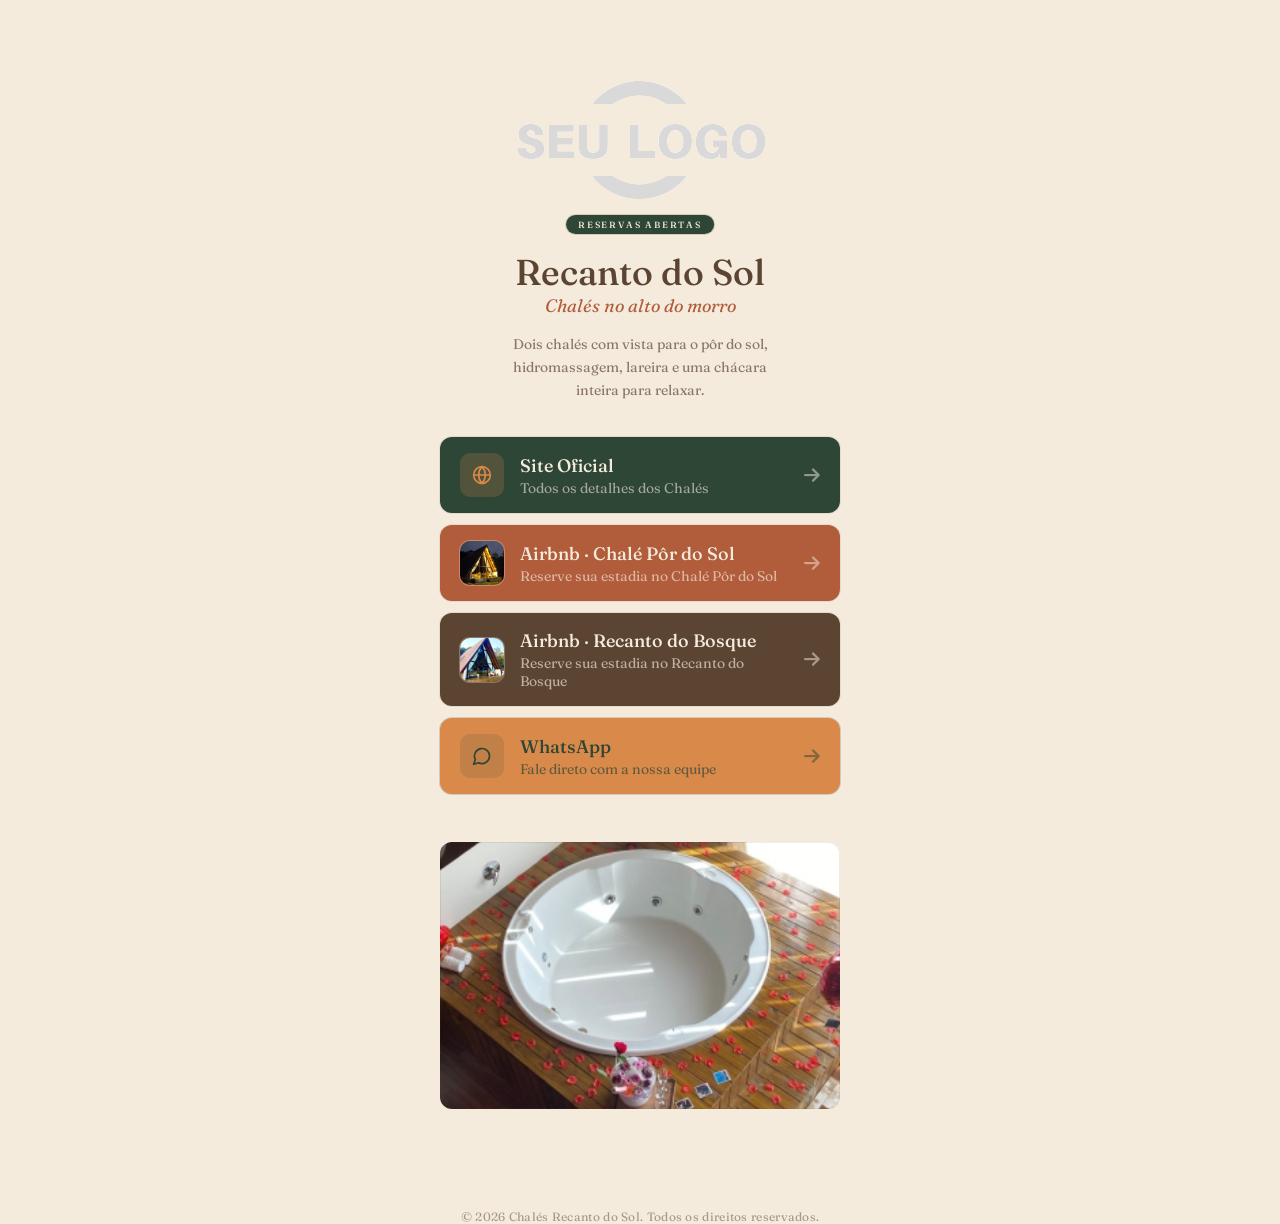
==== links.html @ 5f1c3127 "first commit" ====
<!DOCTYPE html>
<html lang="pt-BR">
<head>
<meta charset="UTF-8">
<meta name="viewport" content="width=device-width, initial-scale=1">
<title>Chalés Recanto do Sol · Links</title>
<meta name="description" content="Todos os links do Chalés Recanto do Sol: site oficial, reservas no Airbnb do Chalé Pôr do Sol e Chalé Recanto do Bosque, e contato direto pelo WhatsApp.">
<meta property="og:title" content="Chalés Recanto do Sol · Links">
<meta property="og:description" content="Site oficial, reservas no Airbnb e WhatsApp — escolha seu chalé e garanta suas datas.">
<meta property="og:type" content="website">
<link rel="preconnect" href="https://fonts.googleapis.com">
<link rel="preconnect" href="https://fonts.gstatic.com" crossorigin>
  <link rel="stylesheet" href="https://cdnjs.cloudflare.com/ajax/libs/font-awesome/6.5.2/css/all.min.css">
<link rel="stylesheet" href="assets/style/link-bio.css">
</head>
<body>
  <main class="wrap">
    <div class="avatar-box">
      <img src="assets/img/SuaLogo.png" alt="">
      <div class="badge">Reservas abertas</div>
    </div>

    <h1>Recanto do Sol</h1>
    <p class="subtitle">Chalés no alto do morro</p>
    <p class="bio">Dois chalés com vista para o pôr do sol, hidromassagem, lareira e uma chácara inteira para relaxar.</p>

    <div class="links">
      <a class="card card-site" href="https://chalerecantodosol.com.br/" target="_blank" rel="noopener noreferrer">
        <span class="icon">
          <svg width="20" height="20" viewBox="0 0 24 24" fill="none" stroke="currentColor" stroke-width="2" stroke-linecap="round" stroke-linejoin="round"><circle cx="12" cy="12" r="10"/><path d="M12 2a14.5 14.5 0 0 0 0 20 14.5 14.5 0 0 0 0-20"/><path d="M2 12h20"/></svg>
        </span>
        <span class="texts">
          <span class="title">Site Oficial</span>
          <span class="desc">Todos os detalhes dos Chalés</span>
        </span>
        <span class="arrow"> <i class="fa-solid fa-arrow-right"></i></span>
      </a>

      <a class="card card-sol" href="https://www.airbnb.com.br/rooms/1277477003441238955" target="_blank" rel="noopener noreferrer">
        <img class="icon" src="assets/img/sol-exterior-noite.jpg" alt="">
        <span class="texts">
          <span class="title">Airbnb · Chalé Pôr do Sol</span>
          <span class="desc">Reserve sua estadia no Chalé Pôr do Sol</span>
        </span>
        <span class="arrow"> <i class="fa-solid fa-arrow-right"></i></span>
      </a>

      <a class="card card-bosque" href="https://www.airbnb.com.br/rooms/1211468186262258138" target="_blank" rel="noopener noreferrer">
        <img class="icon" src="assets/img/sol-exterior-dia.jpg" alt="">
        <span class="texts">
          <span class="title">Airbnb · Recanto do Bosque</span>
          <span class="desc">Reserve sua estadia no Recanto do Bosque</span>
        </span>
        <span class="arrow"> <i class="fa-solid fa-arrow-right"></i></span>
      </a>

      <a class="card card-wa" href="https://wa.me/5511999999999?text=Ol%C3%A1!%20Quero%20saber%20mais%20sobre%20os%20chal%C3%A9s%20Recanto%20do%20Sol." target="_blank" rel="noopener noreferrer">
        <span class="icon">
          <svg width="20" height="20" viewBox="0 0 24 24" fill="none" stroke="currentColor" stroke-width="2" stroke-linecap="round" stroke-linejoin="round"><path d="M7.9 20A9 9 0 1 0 4 16.1L2 22Z"/></svg>
        </span>
        <span class="texts">
          <span class="title">WhatsApp</span>
          <span class="desc">Fale direto com a nossa equipe</span>
        </span>
        <span class="arrow"> <i class="fa-solid fa-arrow-right"></i></span>
      </a>
    </div>

    <img class="hero" src="assets/img/sol-hidro.jpg" alt="">
  </main>

  <footer class="footer">
    <p>© 2026 Chalés Recanto do Sol. Todos os direitos reservados.</p>
  </footer>
</body>
</html>
---- assets/style/link-bio.css ----
@import url('https://fonts.googleapis.com/css2?family=Fraunces:ital,opsz,wght@0,9..144,100..900;1,9..144,100..900&display=swap');

:root{
  --cream:#F4EBDC; --amber:#D98A4A; --terracotta:#B15C3B;
  --forest:#2E4636; --bark:#5C4433;
}
*{margin:0;padding:0;box-sizing:border-box}
body{
  background:var(--cream); color:var(--bark);
  font-family:"Fraunces",system-ui,sans-serif;
  display:flex; flex-direction:column; align-items:center;
  min-height:100dvh;
}
.wrap{
  width:100%; max-width:28rem; margin:0 auto;
  display:flex; flex-direction:column; align-items:center;
  padding:3rem 1.5rem 4rem;
}
.avatar-box{position:relative}
.avatar{
  width:7rem; height:7rem; border-radius:9999px; object-fit:cover; display:block;
  outline:1px solid rgba(92,68,51,.1); outline-offset:-1px;
}
.badge{
  position:absolute; bottom:-.25rem; left:50%; transform:translateX(-50%);
  background:var(--forest); color:var(--cream);
  font-size:9px; font-weight:500; letter-spacing:.2em; text-transform:uppercase;
  padding:.25rem .75rem; border-radius:9999px; white-space:nowrap;
  box-shadow:0 0 0 1px rgba(92,68,51,.2);
}
h1{
  font-family:"Fraunces",Georgia,serif; font-weight:500;
  font-size:2.25rem; line-height:1; text-align:center; margin-top:1.5rem;
}
.subtitle{
  font-family:"Fraunces",Georgia,serif; font-style:italic;
  font-size:1.125rem; color:var(--terracotta); text-align:center; margin-top:.25rem;
}
.bio{
  font-size:.875rem; line-height:1.625; color:rgba(92,68,51,.7);
  text-align:center; max-width:32ch; margin-top:1rem;
}
.links{width:100%; display:flex; flex-direction:column; gap:.75rem; margin-top:2.25rem}
.card{
  display:flex; align-items:center; gap:1rem;
  padding:1rem 1.25rem; border-radius:.75rem;
  box-shadow:0 0 0 1px rgba(92,68,51,.1);
  text-decoration:none; color:inherit;
  transition:transform .2s ease, box-shadow .2s ease;
}
.card:hover{transform:translateY(-2px); box-shadow:0 6px 18px -8px rgba(92,68,51,.35), 0 0 0 1px rgba(92,68,51,.12)}
.card .icon{
  flex-shrink:0; width:2.75rem; height:2.75rem; border-radius:10px;
  display:grid; place-items:center;
}
.card img.icon{object-fit:cover; box-shadow:0 0 0 1px rgba(244,235,220,.3)}
.card .texts{flex:1; min-width:0}
.card .title{font-family:"Fraunces",Georgia,serif; font-size:1.125rem; font-weight:500; display:block}
.card .desc{font-size:.875rem; display:block; margin-top:.125rem}
.card .arrow{flex-shrink:0; font-size:1.125rem; opacity:.5; transition:transform .2s ease}
.card:hover .arrow{transform:translateX(2px)}
.card-site{background:var(--forest); color:var(--cream)}
.card-site .icon{background:rgba(217,138,74,.2); color:var(--amber)}
.card-site .desc{color:rgba(244,235,220,.6)}
.card-sol{background:var(--terracotta); color:var(--cream)}
.card-sol .desc{color:rgba(244,235,220,.65)}
.card-bosque{background:var(--bark); color:var(--cream)}
.card-bosque .desc{color:rgba(244,235,220,.65)}
.card-wa{background:var(--amber); color:var(--forest); box-shadow:0 0 0 1px rgba(92,68,51,.2)}
.card-wa .icon{background:rgba(46,70,54,.15); color:var(--forest)}
.card-wa .desc{color:rgba(46,70,54,.7)}
.hero{
  width:100%; aspect-ratio:3/2; object-fit:cover; border-radius:.75rem;
  margin-top:3rem; display:block;
  outline:1px solid rgba(92,68,51,.1); outline-offset:-1px;
}
footer{font-size:.75rem; letter-spacing:.025em; color:rgba(92,68,51,.5); text-align:center; margin-top:2.25rem}
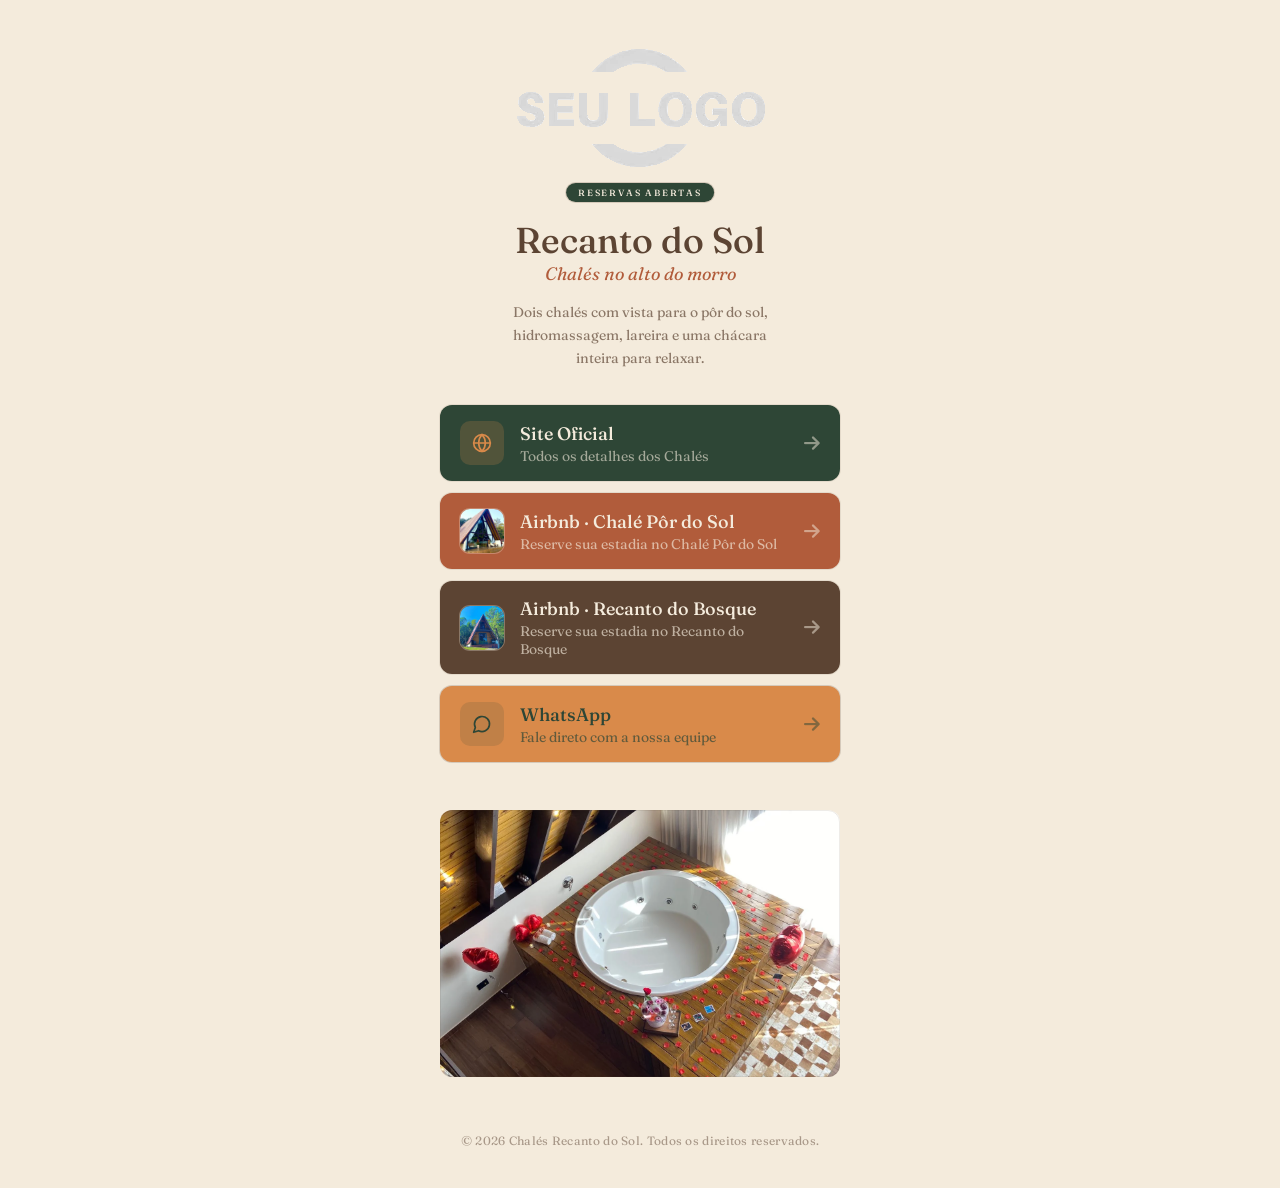
==== commit e342a767: "q" ====
--- a/links.html
+++ b/links.html
@@ -16,7 +16,7 @@
 <body>
   <main class="wrap">
     <div class="avatar-box">
-      <img src="assets/img/SuaLogo.png" alt="">
+      <img src="assets/img/logo.webp" alt="">
       <div class="badge">Reservas abertas</div>
     </div>
 
@@ -37,7 +37,7 @@
       </a>
 
       <a class="card card-sol" href="https://www.airbnb.com.br/rooms/1277477003441238955" target="_blank" rel="noopener noreferrer">
-        <img class="icon" src="assets/img/sol-exterior-noite.jpg" alt="">
+        <img class="icon" src="assets/img/sol/sol-exterior-dia.webp" alt="">
         <span class="texts">
           <span class="title">Airbnb · Chalé Pôr do Sol</span>
           <span class="desc">Reserve sua estadia no Chalé Pôr do Sol</span>
@@ -46,7 +46,7 @@
       </a>
 
       <a class="card card-bosque" href="https://www.airbnb.com.br/rooms/1211468186262258138" target="_blank" rel="noopener noreferrer">
-        <img class="icon" src="assets/img/sol-exterior-dia.jpg" alt="">
+        <img class="icon" src="assets/img/bosque/bosque-exterior-dia.webp" alt="">
         <span class="texts">
           <span class="title">Airbnb · Recanto do Bosque</span>
           <span class="desc">Reserve sua estadia no Recanto do Bosque</span>
@@ -66,7 +66,7 @@
       </a>
     </div>
 
-    <img class="hero" src="assets/img/sol-hidro.jpg" alt="">
+    <img class="hero" src="assets/img/sol/banheira.webp" alt="">
   </main>
 
   <footer class="footer">
--- a/assets/style/link-bio.css
+++ b/assets/style/link-bio.css
@@ -1,77 +1,259 @@
 @import url('https://fonts.googleapis.com/css2?family=Fraunces:ital,opsz,wght@0,9..144,100..900;1,9..144,100..900&display=swap');
 
-:root{
-  --cream:#F4EBDC; --amber:#D98A4A; --terracotta:#B15C3B;
-  --forest:#2E4636; --bark:#5C4433;
-}
-*{margin:0;padding:0;box-sizing:border-box}
-body{
-  background:var(--cream); color:var(--bark);
-  font-family:"Fraunces",system-ui,sans-serif;
-  display:flex; flex-direction:column; align-items:center;
-  min-height:100dvh;
-}
-.wrap{
-  width:100%; max-width:28rem; margin:0 auto;
-  display:flex; flex-direction:column; align-items:center;
-  padding:3rem 1.5rem 4rem;
-}
-.avatar-box{position:relative}
-.avatar{
-  width:7rem; height:7rem; border-radius:9999px; object-fit:cover; display:block;
-  outline:1px solid rgba(92,68,51,.1); outline-offset:-1px;
-}
-.badge{
-  position:absolute; bottom:-.25rem; left:50%; transform:translateX(-50%);
-  background:var(--forest); color:var(--cream);
-  font-size:9px; font-weight:500; letter-spacing:.2em; text-transform:uppercase;
-  padding:.25rem .75rem; border-radius:9999px; white-space:nowrap;
-  box-shadow:0 0 0 1px rgba(92,68,51,.2);
-}
-h1{
-  font-family:"Fraunces",Georgia,serif; font-weight:500;
-  font-size:2.25rem; line-height:1; text-align:center; margin-top:1.5rem;
-}
-.subtitle{
-  font-family:"Fraunces",Georgia,serif; font-style:italic;
-  font-size:1.125rem; color:var(--terracotta); text-align:center; margin-top:.25rem;
-}
-.bio{
-  font-size:.875rem; line-height:1.625; color:rgba(92,68,51,.7);
-  text-align:center; max-width:32ch; margin-top:1rem;
-}
-.links{width:100%; display:flex; flex-direction:column; gap:.75rem; margin-top:2.25rem}
-.card{
-  display:flex; align-items:center; gap:1rem;
-  padding:1rem 1.25rem; border-radius:.75rem;
-  box-shadow:0 0 0 1px rgba(92,68,51,.1);
-  text-decoration:none; color:inherit;
-  transition:transform .2s ease, box-shadow .2s ease;
-}
-.card:hover{transform:translateY(-2px); box-shadow:0 6px 18px -8px rgba(92,68,51,.35), 0 0 0 1px rgba(92,68,51,.12)}
-.card .icon{
-  flex-shrink:0; width:2.75rem; height:2.75rem; border-radius:10px;
-  display:grid; place-items:center;
-}
-.card img.icon{object-fit:cover; box-shadow:0 0 0 1px rgba(244,235,220,.3)}
-.card .texts{flex:1; min-width:0}
-.card .title{font-family:"Fraunces",Georgia,serif; font-size:1.125rem; font-weight:500; display:block}
-.card .desc{font-size:.875rem; display:block; margin-top:.125rem}
-.card .arrow{flex-shrink:0; font-size:1.125rem; opacity:.5; transition:transform .2s ease}
-.card:hover .arrow{transform:translateX(2px)}
-.card-site{background:var(--forest); color:var(--cream)}
-.card-site .icon{background:rgba(217,138,74,.2); color:var(--amber)}
-.card-site .desc{color:rgba(244,235,220,.6)}
-.card-sol{background:var(--terracotta); color:var(--cream)}
-.card-sol .desc{color:rgba(244,235,220,.65)}
-.card-bosque{background:var(--bark); color:var(--cream)}
-.card-bosque .desc{color:rgba(244,235,220,.65)}
-.card-wa{background:var(--amber); color:var(--forest); box-shadow:0 0 0 1px rgba(92,68,51,.2)}
-.card-wa .icon{background:rgba(46,70,54,.15); color:var(--forest)}
-.card-wa .desc{color:rgba(46,70,54,.7)}
-.hero{
-  width:100%; aspect-ratio:3/2; object-fit:cover; border-radius:.75rem;
-  margin-top:3rem; display:block;
-  outline:1px solid rgba(92,68,51,.1); outline-offset:-1px;
-}
-footer{font-size:.75rem; letter-spacing:.025em; color:rgba(92,68,51,.5); text-align:center; margin-top:2.25rem}+:root {
+  --cream: #F4EBDC;
+  --amber: #D98A4A;
+  --terracotta: #B15C3B;
+  --forest: #2E4636;
+  --bark: #5C4433;
+  --bg: #faf7f2;
+  --gold-light: #d4a843;
+}
+
+* {
+  margin: 0;
+  padding: 0;
+  box-sizing: border-box
+}
+
+html {
+  scroll-behavior: smooth;
+  scroll-padding-top: 72px;
+  scrollbar-width: thin;
+  scrollbar-color: var(--gold-light) transparent;
+}
+
+::-webkit-scrollbar {
+  width: 10px;
+}
+
+::-webkit-scrollbar-track {
+  background: var(--bg);
+  /* Usa o fundo off-white do site */
+}
+
+::-webkit-scrollbar-thumb {
+  background-color: var(--gold-light);
+  /* Tom dourado principal */
+  border-radius: 99px;
+  /* Arredondamento elegante */
+  border: 2px solid var(--bg);
+  /* Cria uma margem interna invisível para a barra parecer mais fina */
+}
+
+::-webkit-scrollbar-thumb:hover {
+  background-color: var(--gold);
+  /* Dourado mais escuro ao passar o mouse */
+}
+
+body {
+  background: var(--cream);
+  color: var(--bark);
+  font-family: "Fraunces", system-ui, sans-serif;
+  display: flex;
+  flex-direction: column;
+  align-items: center;
+  min-height: 100dvh;
+}
+
+.wrap {
+  width: 100%;
+  max-width: 28rem;
+  margin: 0 auto;
+  display: flex;
+  flex-direction: column;
+  align-items: center;
+  padding: 1rem 1.5rem 1rem;
+}
+
+.avatar-box {
+  position: relative
+}
+
+.avatar {
+  width: 7rem;
+  height: 7rem;
+  border-radius: 9999px;
+  object-fit: cover;
+  display: block;
+  outline: 1px solid rgba(92, 68, 51, .1);
+  outline-offset: -1px;
+}
+
+.badge {
+  position: absolute;
+  bottom: -.25rem;
+  left: 50%;
+  transform: translateX(-50%);
+  background: var(--forest);
+  color: var(--cream);
+  font-size: 9px;
+  font-weight: 500;
+  letter-spacing: .2em;
+  text-transform: uppercase;
+  padding: .25rem .75rem;
+  border-radius: 9999px;
+  white-space: nowrap;
+  box-shadow: 0 0 0 1px rgba(92, 68, 51, .2);
+}
+
+h1 {
+  font-family: "Fraunces", Georgia, serif;
+  font-weight: 500;
+  font-size: 2.25rem;
+  line-height: 1;
+  text-align: center;
+  margin-top: 1.5rem;
+}
+
+.subtitle {
+  font-family: "Fraunces", Georgia, serif;
+  font-style: italic;
+  font-size: 1.125rem;
+  color: var(--terracotta);
+  text-align: center;
+  margin-top: .25rem;
+}
+
+.bio {
+  font-size: .875rem;
+  line-height: 1.625;
+  color: rgba(92, 68, 51, .7);
+  text-align: center;
+  max-width: 32ch;
+  margin-top: 1rem;
+}
+
+.links {
+  width: 100%;
+  display: flex;
+  flex-direction: column;
+  gap: .75rem;
+  margin-top: 2.25rem
+}
+
+.card {
+  display: flex;
+  align-items: center;
+  gap: 1rem;
+  padding: 1rem 1.25rem;
+  border-radius: .75rem;
+  box-shadow: 0 0 0 1px rgba(92, 68, 51, .1);
+  text-decoration: none;
+  color: inherit;
+  transition: transform .2s ease, box-shadow .2s ease;
+}
+
+.card:hover {
+  transform: translateY(-2px);
+  box-shadow: 0 6px 18px -8px rgba(92, 68, 51, .35), 0 0 0 1px rgba(92, 68, 51, .12)
+}
+
+.card .icon {
+  flex-shrink: 0;
+  width: 2.75rem;
+  height: 2.75rem;
+  border-radius: 10px;
+  display: grid;
+  place-items: center;
+}
+
+.card img.icon {
+  object-fit: cover;
+  box-shadow: 0 0 0 1px rgba(244, 235, 220, .3)
+}
+
+.card .texts {
+  flex: 1;
+  min-width: 0
+}
+
+.card .title {
+  font-family: "Fraunces", Georgia, serif;
+  font-size: 1.125rem;
+  font-weight: 500;
+  display: block
+}
+
+.card .desc {
+  font-size: .875rem;
+  display: block;
+  margin-top: .125rem
+}
+
+.card .arrow {
+  flex-shrink: 0;
+  font-size: 1.125rem;
+  opacity: .5;
+  transition: transform .2s ease
+}
+
+.card:hover .arrow {
+  transform: translateX(2px)
+}
+
+.card-site {
+  background: var(--forest);
+  color: var(--cream)
+}
+
+.card-site .icon {
+  background: rgba(217, 138, 74, .2);
+  color: var(--amber)
+}
+
+.card-site .desc {
+  color: rgba(244, 235, 220, .6)
+}
+
+.card-sol {
+  background: var(--terracotta);
+  color: var(--cream)
+}
+
+.card-sol .desc {
+  color: rgba(244, 235, 220, .65)
+}
+
+.card-bosque {
+  background: var(--bark);
+  color: var(--cream)
+}
+
+.card-bosque .desc {
+  color: rgba(244, 235, 220, .65)
+}
+
+.card-wa {
+  background: var(--amber);
+  color: var(--forest);
+  box-shadow: 0 0 0 1px rgba(92, 68, 51, .2)
+}
+
+.card-wa .icon {
+  background: rgba(46, 70, 54, .15);
+  color: var(--forest)
+}
+
+.card-wa .desc {
+  color: rgba(46, 70, 54, .7)
+}
+
+.hero {
+  width: 100%;
+  aspect-ratio: 3/2;
+  object-fit: cover;
+  border-radius: .75rem;
+  margin-top: 3rem;
+  display: block;
+  outline: 1px solid rgba(92, 68, 51, .1);
+  outline-offset: -1px;
+}
+
+footer {
+  font-size: .75rem;
+  letter-spacing: .025em;
+  color: rgba(92, 68, 51, .5);
+  text-align: center;
+  margin: 2.5rem;
+}
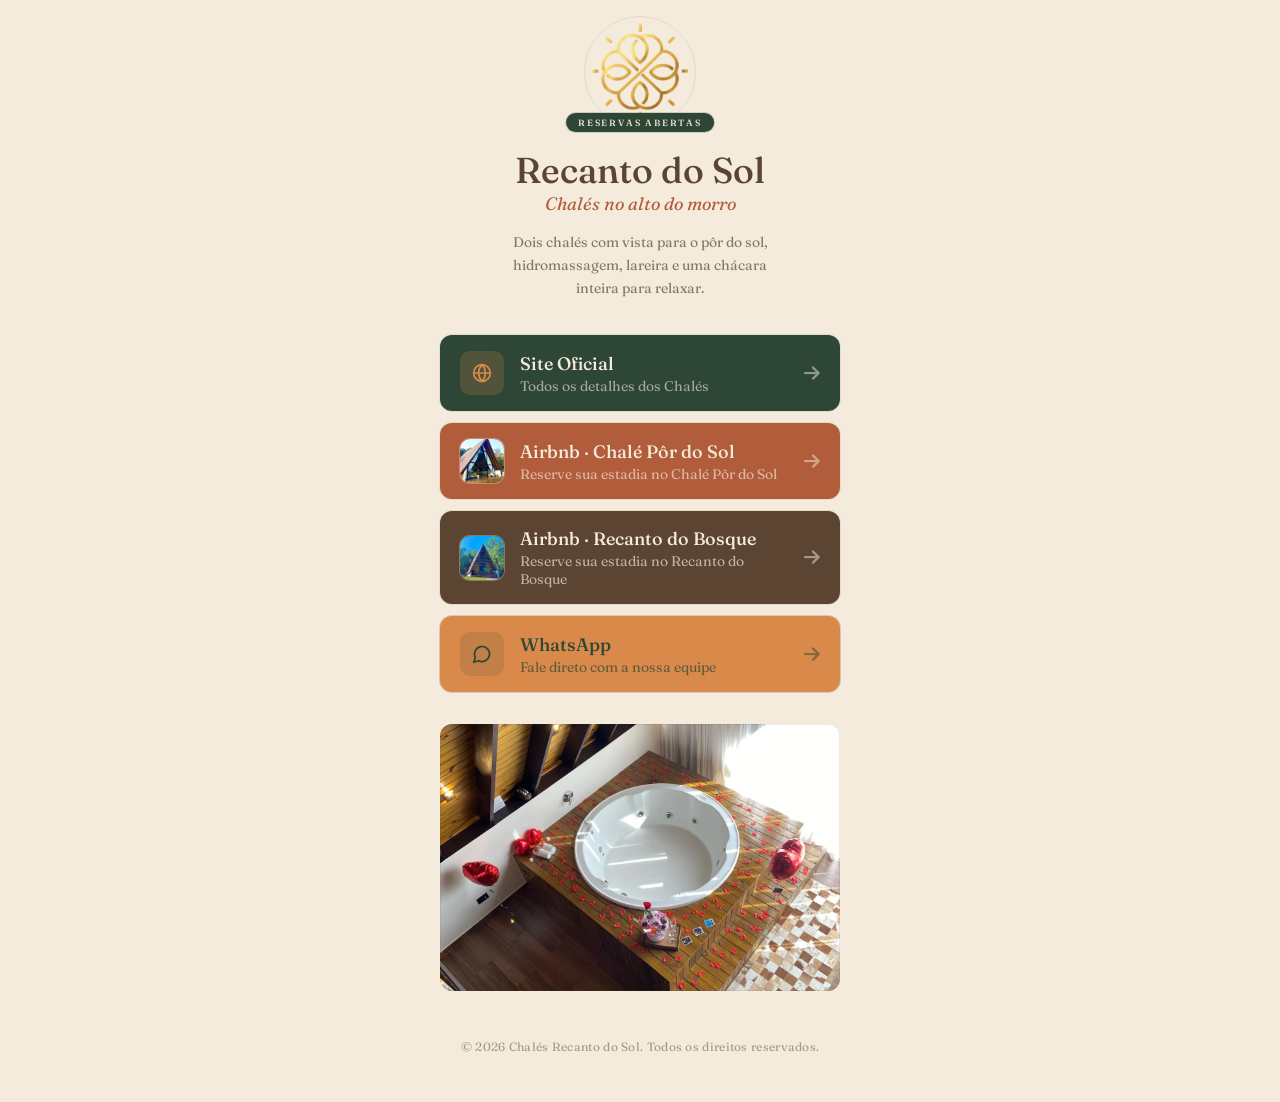
==== commit da3b6a6d: "xampp" ====
--- a/links.html
+++ b/links.html
@@ -1,33 +1,52 @@
 <!DOCTYPE html>
 <html lang="pt-BR">
+
 <head>
-<meta charset="UTF-8">
-<meta name="viewport" content="width=device-width, initial-scale=1">
-<title>Chalés Recanto do Sol · Links</title>
-<meta name="description" content="Todos os links do Chalés Recanto do Sol: site oficial, reservas no Airbnb do Chalé Pôr do Sol e Chalé Recanto do Bosque, e contato direto pelo WhatsApp.">
-<meta property="og:title" content="Chalés Recanto do Sol · Links">
-<meta property="og:description" content="Site oficial, reservas no Airbnb e WhatsApp — escolha seu chalé e garanta suas datas.">
-<meta property="og:type" content="website">
-<link rel="preconnect" href="https://fonts.googleapis.com">
-<link rel="preconnect" href="https://fonts.gstatic.com" crossorigin>
+  <meta charset="UTF-8">
+  <meta name="viewport" content="width=device-width, initial-scale=1">
+  <title>Chalés Recanto do Sol · Links</title>
+  
+  <!-- Meta Description otimizada com palavras-chave locais e de intenção -->
+  <meta name="description"
+    content="Acesse os links oficiais do Recanto do Sol Chalés: reservas no Airbnb, contato via WhatsApp e site oficial. Seu refúgio romântico perto de Curitiba.">
+  
+  <!-- Favicon adicionado -->
+  <link rel="icon" type="image/png" href="assets/img/logo/logo.png" />
+  
+  <!-- Open Graph (otimizado para manter o contexto de localização no compartilhamento) -->
+  <meta property="og:title" content="Chalés Recanto do Sol · Links">
+  <meta property="og:description"
+    content="Site oficial, reservas no Airbnb e WhatsApp — escolha seu chalé romântico perto de Curitiba e garanta suas datas.">
+  <meta property="og:type" content="website">
+  
+  <link rel="preconnect" href="https://fonts.googleapis.com">
+  <link rel="preconnect" href="https://fonts.gstatic.com" crossorigin>
   <link rel="stylesheet" href="https://cdnjs.cloudflare.com/ajax/libs/font-awesome/6.5.2/css/all.min.css">
-<link rel="stylesheet" href="assets/style/link-bio.css">
+  <link rel="stylesheet" href="assets/style/link-bio.css">
 </head>
+
 <body>
   <main class="wrap">
     <div class="avatar-box">
-      <img src="assets/img/logo.webp" alt="">
+      <!-- Classe avatar adicionada abaixo -->
+      <img src="assets/img/logo/logo.png" alt="Logo Recanto do Sol" class="avatar">
       <div class="badge">Reservas abertas</div>
     </div>
 
     <h1>Recanto do Sol</h1>
     <p class="subtitle">Chalés no alto do morro</p>
-    <p class="bio">Dois chalés com vista para o pôr do sol, hidromassagem, lareira e uma chácara inteira para relaxar.</p>
+    <p class="bio">Dois chalés com vista para o pôr do sol, hidromassagem, lareira e uma chácara inteira para relaxar.
+    </p>
 
     <div class="links">
       <a class="card card-site" href="https://chalerecantodosol.com.br/" target="_blank" rel="noopener noreferrer">
         <span class="icon">
-          <svg width="20" height="20" viewBox="0 0 24 24" fill="none" stroke="currentColor" stroke-width="2" stroke-linecap="round" stroke-linejoin="round"><circle cx="12" cy="12" r="10"/><path d="M12 2a14.5 14.5 0 0 0 0 20 14.5 14.5 0 0 0 0-20"/><path d="M2 12h20"/></svg>
+          <svg width="20" height="20" viewBox="0 0 24 24" fill="none" stroke="currentColor" stroke-width="2"
+            stroke-linecap="round" stroke-linejoin="round">
+            <circle cx="12" cy="12" r="10" />
+            <path d="M12 2a14.5 14.5 0 0 0 0 20 14.5 14.5 0 0 0 0-20" />
+            <path d="M2 12h20" />
+          </svg>
         </span>
         <span class="texts">
           <span class="title">Site Oficial</span>
@@ -36,7 +55,8 @@
         <span class="arrow"> <i class="fa-solid fa-arrow-right"></i></span>
       </a>
 
-      <a class="card card-sol" href="https://www.airbnb.com.br/rooms/1277477003441238955" target="_blank" rel="noopener noreferrer">
+      <a class="card card-sol" href="https://www.airbnb.com.br/rooms/1277477003441238955" target="_blank"
+        rel="noopener noreferrer">
         <img class="icon" src="assets/img/sol/sol-exterior-dia.webp" alt="">
         <span class="texts">
           <span class="title">Airbnb · Chalé Pôr do Sol</span>
@@ -45,7 +65,8 @@
         <span class="arrow"> <i class="fa-solid fa-arrow-right"></i></span>
       </a>
 
-      <a class="card card-bosque" href="https://www.airbnb.com.br/rooms/1211468186262258138" target="_blank" rel="noopener noreferrer">
+      <a class="card card-bosque" href="https://www.airbnb.com.br/rooms/1211468186262258138" target="_blank"
+        rel="noopener noreferrer">
         <img class="icon" src="assets/img/bosque/bosque-exterior-dia.webp" alt="">
         <span class="texts">
           <span class="title">Airbnb · Recanto do Bosque</span>
@@ -54,9 +75,14 @@
         <span class="arrow"> <i class="fa-solid fa-arrow-right"></i></span>
       </a>
 
-      <a class="card card-wa" href="https://wa.me/5511999999999?text=Ol%C3%A1!%20Quero%20saber%20mais%20sobre%20os%20chal%C3%A9s%20Recanto%20do%20Sol." target="_blank" rel="noopener noreferrer">
+      <a class="card card-wa"
+        href="https://wa.me/5511999999999?text=Ol%C3%A1!%20Quero%20saber%20mais%20sobre%20os%20chal%C3%A9s%20Recanto%20do%20Sol."
+        target="_blank" rel="noopener noreferrer">
         <span class="icon">
-          <svg width="20" height="20" viewBox="0 0 24 24" fill="none" stroke="currentColor" stroke-width="2" stroke-linecap="round" stroke-linejoin="round"><path d="M7.9 20A9 9 0 1 0 4 16.1L2 22Z"/></svg>
+          <svg width="20" height="20" viewBox="0 0 24 24" fill="none" stroke="currentColor" stroke-width="2"
+            stroke-linecap="round" stroke-linejoin="round">
+            <path d="M7.9 20A9 9 0 1 0 4 16.1L2 22Z" />
+          </svg>
         </span>
         <span class="texts">
           <span class="title">WhatsApp</span>
@@ -73,4 +99,5 @@
     <p>© 2026 Chalés Recanto do Sol. Todos os direitos reservados.</p>
   </footer>
 </body>
+
 </html>
--- a/assets/style/link-bio.css
+++ b/assets/style/link-bio.css
@@ -8,6 +8,7 @@
   --bark: #5C4433;
   --bg: #faf7f2;
   --gold-light: #d4a843;
+  --gold: #b8922e; /* Variável adicionada para o scrollbar */
 }
 
 * {
@@ -244,7 +245,7 @@
   aspect-ratio: 3/2;
   object-fit: cover;
   border-radius: .75rem;
-  margin-top: 3rem;
+  margin: 2rem 0rem;
   display: block;
   outline: 1px solid rgba(92, 68, 51, .1);
   outline-offset: -1px;
@@ -255,5 +256,5 @@
   letter-spacing: .025em;
   color: rgba(92, 68, 51, .5);
   text-align: center;
-  margin: 2.5rem;
+  margin-bottom: 3rem;
 }
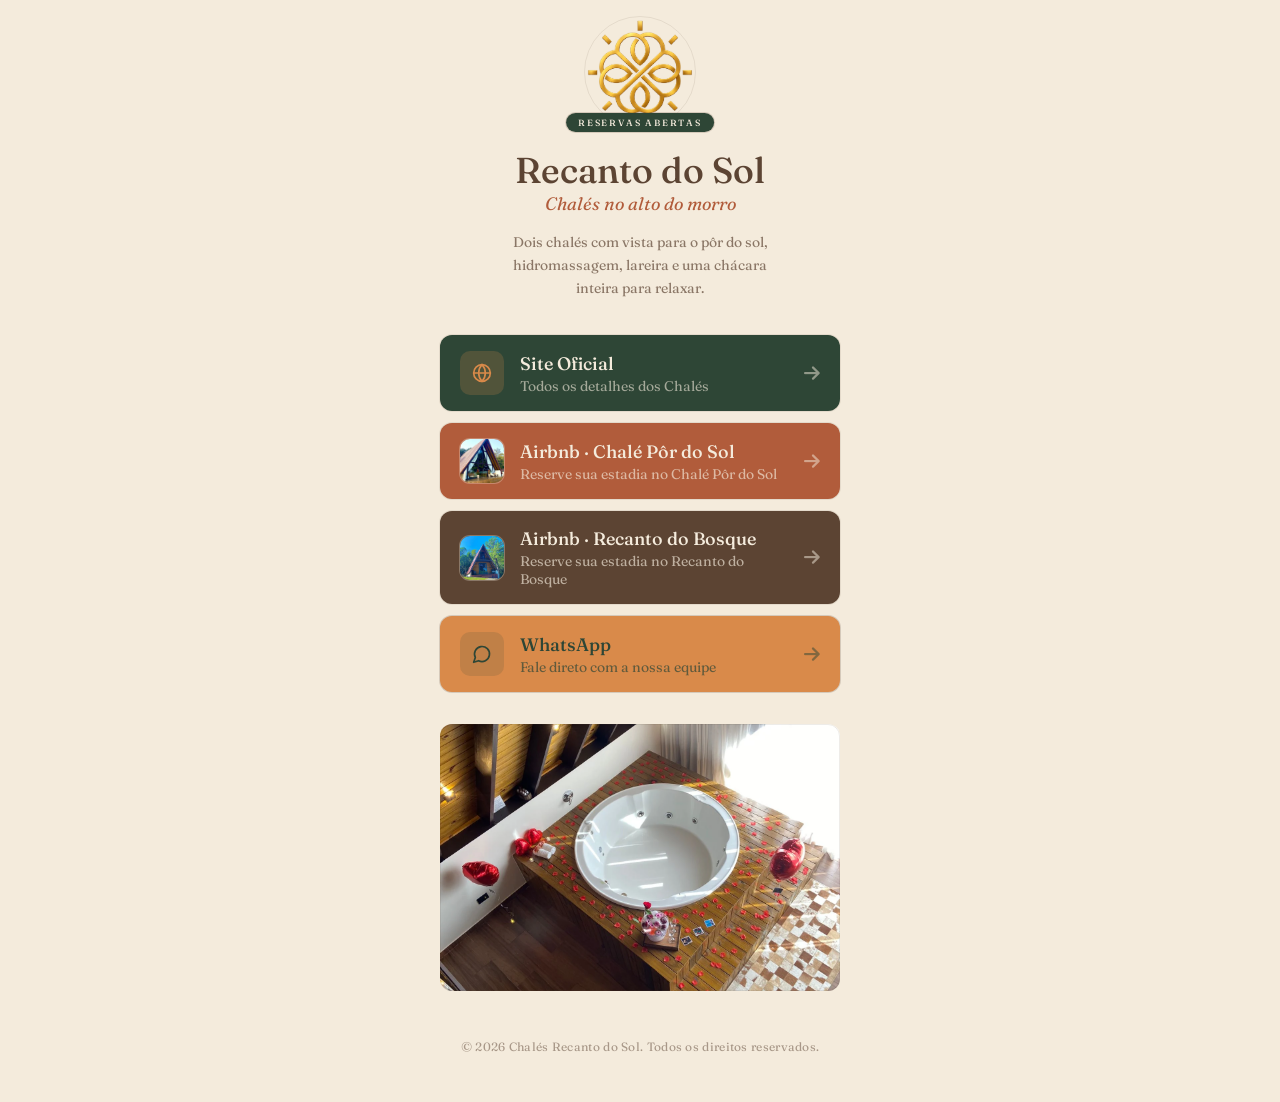
==== commit 36b99305: "100%" ====
--- a/links.html
+++ b/links.html
@@ -11,7 +11,7 @@
     content="Acesse os links oficiais do Recanto do Sol Chalés: reservas no Airbnb, contato via WhatsApp e site oficial. Seu refúgio romântico perto de Curitiba.">
   
   <!-- Favicon adicionado -->
-  <link rel="icon" type="image/png" href="assets/img/logo/logo.png" />
+  <link rel="icon" type="image/png" href="assets/img/logo/logo-png.png" />
   
   <!-- Open Graph (otimizado para manter o contexto de localização no compartilhamento) -->
   <meta property="og:title" content="Chalés Recanto do Sol · Links">
@@ -29,7 +29,7 @@
   <main class="wrap">
     <div class="avatar-box">
       <!-- Classe avatar adicionada abaixo -->
-      <img src="assets/img/logo/logo.png" alt="Logo Recanto do Sol" class="avatar">
+      <img src="assets/img/logo/logo-png.png" alt="Logo Recanto do Sol" class="avatar">
       <div class="badge">Reservas abertas</div>
     </div>
 
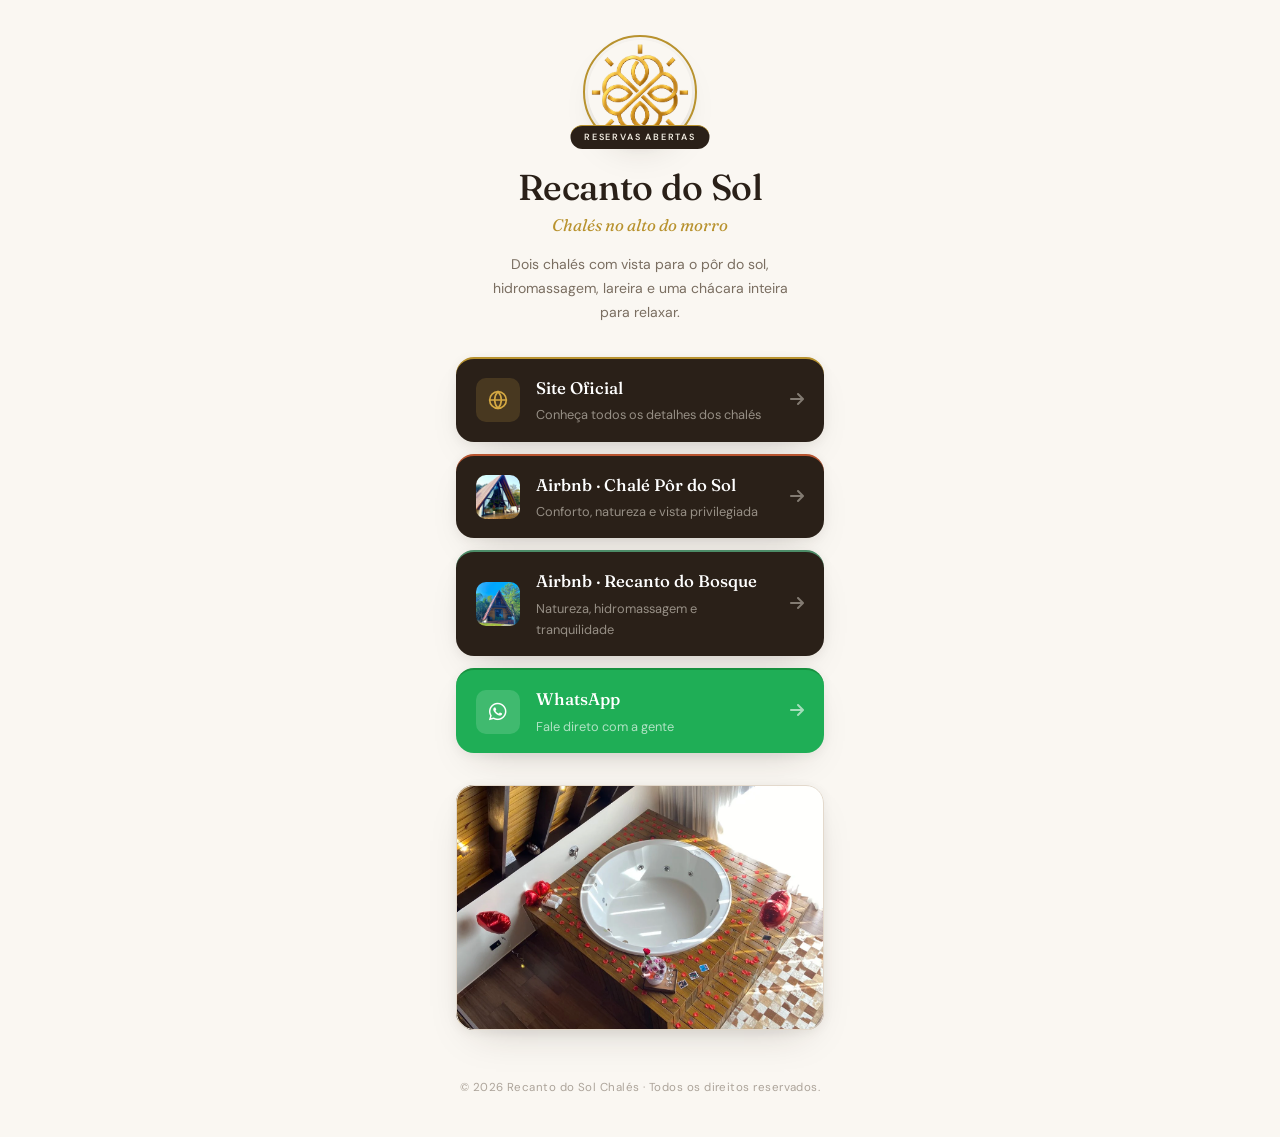
==== commit cb0373a4: "100%" ====
--- a/links.html
+++ b/links.html
@@ -4,21 +4,38 @@
 <head>
   <meta charset="UTF-8">
   <meta name="viewport" content="width=device-width, initial-scale=1">
-  <title>Chalés Recanto do Sol · Links</title>
-  
-  <!-- Meta Description otimizada com palavras-chave locais e de intenção -->
+
+  <!-- Google Analytics 4 — mesmo ID do site principal -->
+  <script async src="https://www.googletagmanager.com/gtag/js?id=G-XXXXXXXXXX"></script>
+  <script>
+    window.dataLayer = window.dataLayer || [];
+    function gtag() { dataLayer.push(arguments); }
+    gtag('js', new Date());
+    gtag('config', 'G-XXXXXXXXXX');
+  </script>
+
+  <title>Links | Recanto do Sol Chalés — Colombo-PR</title>
+
   <meta name="description"
-    content="Acesse os links oficiais do Recanto do Sol Chalés: reservas no Airbnb, contato via WhatsApp e site oficial. Seu refúgio romântico perto de Curitiba.">
-  
-  <!-- Favicon adicionado -->
-  <link rel="icon" type="image/png" href="assets/img/logo/logo-png.png" />
-  
-  <!-- Open Graph (otimizado para manter o contexto de localização no compartilhamento) -->
-  <meta property="og:title" content="Chalés Recanto do Sol · Links">
+    content="Acesse os links do Recanto do Sol Chalés: site oficial, reservas no Airbnb e contato pelo WhatsApp. Chalés românticos a 30 min de Curitiba.">
+
+  <meta name="robots" content="noindex, follow">
+  <link rel="canonical" href="https://chalerecantodosol.com.br/links.html">
+
+  <!-- Open Graph -->
+  <meta property="og:type" content="website">
+  <meta property="og:locale" content="pt_BR">
+  <meta property="og:site_name" content="Recanto do Sol Chalés">
+  <meta property="og:url" content="https://chalerecantodosol.com.br/links.html">
+  <meta property="og:title" content="Links | Recanto do Sol Chalés">
   <meta property="og:description"
-    content="Site oficial, reservas no Airbnb e WhatsApp — escolha seu chalé romântico perto de Curitiba e garanta suas datas.">
-  <meta property="og:type" content="website">
-  
+    content="Site oficial, reservas no Airbnb e WhatsApp. Chalés românticos a 30 min de Curitiba.">
+  <meta property="og:image" content="https://chalerecantodosol.com.br/assets/img/sol/drone2.webp">
+  <meta property="og:image:alt" content="Chalé Recanto do Sol ao pôr do sol em Colombo-PR">
+
+  <link rel="icon" type="image/png" href="assets/img/logo/logo-png.png">
+  <meta name="theme-color" content="#faf7f2">
+
   <link rel="preconnect" href="https://fonts.googleapis.com">
   <link rel="preconnect" href="https://fonts.gstatic.com" crossorigin>
   <link rel="stylesheet" href="https://cdnjs.cloudflare.com/ajax/libs/font-awesome/6.5.2/css/all.min.css">
@@ -27,77 +44,76 @@
 
 <body>
   <main class="wrap">
+
     <div class="avatar-box">
-      <!-- Classe avatar adicionada abaixo -->
-      <img src="assets/img/logo/logo-png.png" alt="Logo Recanto do Sol" class="avatar">
+      <img src="assets/img/logo/logo-png.png" alt="Logo Recanto do Sol Chalés" class="avatar">
       <div class="badge">Reservas abertas</div>
     </div>
 
     <h1>Recanto do Sol</h1>
     <p class="subtitle">Chalés no alto do morro</p>
-    <p class="bio">Dois chalés com vista para o pôr do sol, hidromassagem, lareira e uma chácara inteira para relaxar.
-    </p>
+    <p class="bio">Dois chalés com vista para o pôr do sol, hidromassagem, lareira e uma chácara inteira para relaxar.</p>
 
     <div class="links">
+
       <a class="card card-site" href="https://chalerecantodosol.com.br/" target="_blank" rel="noopener noreferrer">
         <span class="icon">
           <svg width="20" height="20" viewBox="0 0 24 24" fill="none" stroke="currentColor" stroke-width="2"
             stroke-linecap="round" stroke-linejoin="round">
-            <circle cx="12" cy="12" r="10" />
-            <path d="M12 2a14.5 14.5 0 0 0 0 20 14.5 14.5 0 0 0 0-20" />
-            <path d="M2 12h20" />
+            <circle cx="12" cy="12" r="10"/>
+            <path d="M12 2a14.5 14.5 0 0 0 0 20 14.5 14.5 0 0 0 0-20"/>
+            <path d="M2 12h20"/>
           </svg>
         </span>
         <span class="texts">
           <span class="title">Site Oficial</span>
-          <span class="desc">Todos os detalhes dos Chalés</span>
+          <span class="desc">Conheça todos os detalhes dos chalés</span>
         </span>
-        <span class="arrow"> <i class="fa-solid fa-arrow-right"></i></span>
+        <span class="arrow"><i class="fa-solid fa-arrow-right"></i></span>
       </a>
 
-      <a class="card card-sol" href="https://www.airbnb.com.br/rooms/1277477003441238955" target="_blank"
+      <a class="card card-sol" href="https://www.airbnb.com.br/rooms/1211468186262258138" target="_blank"
         rel="noopener noreferrer">
-        <img class="icon" src="assets/img/sol/sol-exterior-dia.webp" alt="">
+        <img class="icon" src="assets/img/sol/sol-exterior-dia.webp" alt="Chalé Pôr do Sol">
         <span class="texts">
           <span class="title">Airbnb · Chalé Pôr do Sol</span>
-          <span class="desc">Reserve sua estadia no Chalé Pôr do Sol</span>
+          <span class="desc">Conforto, natureza e vista privilegiada</span>
         </span>
-        <span class="arrow"> <i class="fa-solid fa-arrow-right"></i></span>
+        <span class="arrow"><i class="fa-solid fa-arrow-right"></i></span>
       </a>
 
-      <a class="card card-bosque" href="https://www.airbnb.com.br/rooms/1211468186262258138" target="_blank"
+      <a class="card card-bosque" href="https://www.airbnb.com.br/rooms/1277477003441238955" target="_blank"
         rel="noopener noreferrer">
-        <img class="icon" src="assets/img/bosque/bosque-exterior-dia.webp" alt="">
+        <img class="icon" src="assets/img/bosque/bosque-exterior-dia.webp" alt="Chalé Recanto do Bosque">
         <span class="texts">
           <span class="title">Airbnb · Recanto do Bosque</span>
-          <span class="desc">Reserve sua estadia no Recanto do Bosque</span>
+          <span class="desc">Natureza, hidromassagem e tranquilidade</span>
         </span>
-        <span class="arrow"> <i class="fa-solid fa-arrow-right"></i></span>
+        <span class="arrow"><i class="fa-solid fa-arrow-right"></i></span>
       </a>
 
       <a class="card card-wa"
-        href="https://wa.me/5511999999999?text=Ol%C3%A1!%20Quero%20saber%20mais%20sobre%20os%20chal%C3%A9s%20Recanto%20do%20Sol."
+        href="https://wa.me/5541998023653?text=Olá!%20Quero%20saber%20mais%20sobre%20os%20chalés%20Recanto%20do%20Sol."
         target="_blank" rel="noopener noreferrer">
         <span class="icon">
-          <svg width="20" height="20" viewBox="0 0 24 24" fill="none" stroke="currentColor" stroke-width="2"
-            stroke-linecap="round" stroke-linejoin="round">
-            <path d="M7.9 20A9 9 0 1 0 4 16.1L2 22Z" />
-          </svg>
+          <i class="fa-brands fa-whatsapp" style="font-size:1.25rem"></i>
         </span>
         <span class="texts">
           <span class="title">WhatsApp</span>
-          <span class="desc">Fale direto com a nossa equipe</span>
+          <span class="desc">Fale direto com a gente</span>
         </span>
-        <span class="arrow"> <i class="fa-solid fa-arrow-right"></i></span>
+        <span class="arrow"><i class="fa-solid fa-arrow-right"></i></span>
       </a>
+
     </div>
 
-    <img class="hero" src="assets/img/sol/banheira.webp" alt="">
+    <img class="hero" src="assets/img/sol/banheira.webp" alt="Hidromassagem com vista para a natureza no Recanto do Sol">
+
   </main>
 
   <footer class="footer">
-    <p>© 2026 Chalés Recanto do Sol. Todos os direitos reservados.</p>
+    <p>© 2026 Recanto do Sol Chalés · Todos os direitos reservados.</p>
   </footer>
+
 </body>
-
 </html>
--- a/assets/style/link-bio.css
+++ b/assets/style/link-bio.css
@@ -1,136 +1,137 @@
-@import url('https://fonts.googleapis.com/css2?family=Fraunces:ital,opsz,wght@0,9..144,100..900;1,9..144,100..900&display=swap');
-
+@import url('https://fonts.googleapis.com/css2?family=DM+Sans:wght@400;500;600&family=Fraunces:ital,opsz,wght@0,9..144,300..700;1,9..144,300..600&display=swap');
+
+/* ── Variáveis idênticas ao site principal ── */
 :root {
-  --cream: #F4EBDC;
-  --amber: #D98A4A;
-  --terracotta: #B15C3B;
-  --forest: #2E4636;
-  --bark: #5C4433;
-  --bg: #faf7f2;
-  --gold-light: #d4a843;
-  --gold: #b8922e; /* Variável adicionada para o scrollbar */
-}
-
-* {
-  margin: 0;
-  padding: 0;
-  box-sizing: border-box
-}
-
+  --bg:           #faf7f2;
+  --bg-sand:      #f2ebe0;
+  --fg:           #2a2018;
+  --fg-muted:     #7a6e61;
+  --card-bg:      #ffffff;
+  --border:       #e3d9cc;
+  --gold:         #b8922e;
+  --gold-light:   #d4a843;
+  --rust:         #b85530;
+  --whats:        #1fae56;
+  --forest-text:  #f0ebe0;
+  --radius:       18px;
+  --radius-lg:    28px;
+  --shadow:       0 2px 12px rgba(42,32,24,.06), 0 16px 40px -20px rgba(42,32,24,.25);
+  --shadow-lg:    0 8px 40px rgba(42,32,24,.18);
+  --transition:   .4s cubic-bezier(.4,0,.2,1);
+}
+
+/* ── Reset ── */
+*, *::before, *::after { box-sizing: border-box; margin: 0; padding: 0; }
+img { display: block; max-width: 100%; }
+a   { color: inherit; text-decoration: none; }
+
+/* ── Scrollbar (idêntica ao site) ── */
 html {
   scroll-behavior: smooth;
-  scroll-padding-top: 72px;
   scrollbar-width: thin;
   scrollbar-color: var(--gold-light) transparent;
 }
-
-::-webkit-scrollbar {
-  width: 10px;
-}
-
-::-webkit-scrollbar-track {
-  background: var(--bg);
-  /* Usa o fundo off-white do site */
-}
-
+::-webkit-scrollbar       { width: 10px; }
+::-webkit-scrollbar-track { background: var(--bg); }
 ::-webkit-scrollbar-thumb {
   background-color: var(--gold-light);
-  /* Tom dourado principal */
   border-radius: 99px;
-  /* Arredondamento elegante */
   border: 2px solid var(--bg);
-  /* Cria uma margem interna invisível para a barra parecer mais fina */
-}
-
-::-webkit-scrollbar-thumb:hover {
-  background-color: var(--gold);
-  /* Dourado mais escuro ao passar o mouse */
-}
-
+}
+::-webkit-scrollbar-thumb:hover { background-color: var(--gold); }
+
+/* ── Base ── */
 body {
-  background: var(--cream);
-  color: var(--bark);
-  font-family: "Fraunces", system-ui, sans-serif;
+  background: var(--bg);
+  color: var(--fg);
+  font-family: 'DM Sans', system-ui, sans-serif;
+  font-size: 1rem;
+  line-height: 1.65;
+  -webkit-font-smoothing: antialiased;
   display: flex;
   flex-direction: column;
   align-items: center;
   min-height: 100dvh;
 }
 
+/* ── Layout ── */
 .wrap {
   width: 100%;
-  max-width: 28rem;
+  max-width: 26rem;
   margin: 0 auto;
   display: flex;
   flex-direction: column;
   align-items: center;
-  padding: 1rem 1.5rem 1rem;
-}
-
-.avatar-box {
-  position: relative
-}
+  padding: 2.5rem 1.5rem 1rem;
+}
+
+/* ── Avatar ── */
+.avatar-box { position: relative; }
 
 .avatar {
-  width: 7rem;
-  height: 7rem;
+  width: 6.5rem;
+  height: 6.5rem;
   border-radius: 9999px;
   object-fit: cover;
-  display: block;
-  outline: 1px solid rgba(92, 68, 51, .1);
-  outline-offset: -1px;
+  outline: 2px solid var(--gold);
+  outline-offset: 3px;
+  box-shadow: var(--shadow);
 }
 
 .badge {
   position: absolute;
-  bottom: -.25rem;
+  bottom: -.3rem;
   left: 50%;
   transform: translateX(-50%);
-  background: var(--forest);
-  color: var(--cream);
+  background: var(--fg);
+  color: var(--forest-text);
+  font-family: 'DM Sans', sans-serif;
   font-size: 9px;
-  font-weight: 500;
+  font-weight: 600;
   letter-spacing: .2em;
   text-transform: uppercase;
-  padding: .25rem .75rem;
+  padding: .25rem .85rem;
   border-radius: 9999px;
   white-space: nowrap;
-  box-shadow: 0 0 0 1px rgba(92, 68, 51, .2);
-}
-
+  border-top: 1px solid var(--gold);
+}
+
+/* ── Textos de cabeçalho ── */
 h1 {
-  font-family: "Fraunces", Georgia, serif;
+  font-family: 'Fraunces', Georgia, serif;
   font-weight: 500;
   font-size: 2.25rem;
-  line-height: 1;
+  line-height: 1.1;
   text-align: center;
   margin-top: 1.5rem;
+  letter-spacing: -.01em;
 }
 
 .subtitle {
-  font-family: "Fraunces", Georgia, serif;
+  font-family: 'Fraunces', Georgia, serif;
   font-style: italic;
-  font-size: 1.125rem;
-  color: var(--terracotta);
+  font-size: 1.05rem;
+  color: var(--gold);
   text-align: center;
   margin-top: .25rem;
 }
 
 .bio {
   font-size: .875rem;
-  line-height: 1.625;
-  color: rgba(92, 68, 51, .7);
+  line-height: 1.7;
+  color: var(--fg-muted);
   text-align: center;
   max-width: 32ch;
-  margin-top: 1rem;
-}
-
+  margin-top: .875rem;
+}
+
+/* ── Cards ── */
 .links {
   width: 100%;
   display: flex;
   flex-direction: column;
   gap: .75rem;
-  margin-top: 2.25rem
+  margin-top: 2rem;
 }
 
 .card {
@@ -138,18 +139,21 @@
   align-items: center;
   gap: 1rem;
   padding: 1rem 1.25rem;
-  border-radius: .75rem;
-  box-shadow: 0 0 0 1px rgba(92, 68, 51, .1);
+  border-radius: var(--radius);
   text-decoration: none;
-  color: inherit;
-  transition: transform .2s ease, box-shadow .2s ease;
+  color: var(--forest-text);
+  background: var(--fg);
+  border-top: 2px solid var(--gold);
+  box-shadow: var(--shadow);
+  transition: transform var(--transition), box-shadow var(--transition);
 }
 
 .card:hover {
-  transform: translateY(-2px);
-  box-shadow: 0 6px 18px -8px rgba(92, 68, 51, .35), 0 0 0 1px rgba(92, 68, 51, .12)
-}
-
+  transform: translateY(-3px);
+  box-shadow: var(--shadow-lg);
+}
+
+/* Ícone quadrado */
 .card .icon {
   flex-shrink: 0;
   width: 2.75rem;
@@ -157,104 +161,100 @@
   border-radius: 10px;
   display: grid;
   place-items: center;
+  background: rgba(255,255,255,.07);
+  color: var(--gold-light);
 }
 
 .card img.icon {
   object-fit: cover;
-  box-shadow: 0 0 0 1px rgba(244, 235, 220, .3)
-}
-
-.card .texts {
-  flex: 1;
-  min-width: 0
-}
+  box-shadow: none;
+}
+
+/* Textos */
+.card .texts { flex: 1; min-width: 0; }
 
 .card .title {
-  font-family: "Fraunces", Georgia, serif;
-  font-size: 1.125rem;
+  font-family: 'Fraunces', Georgia, serif;
+  font-size: 1.05rem;
   font-weight: 500;
-  display: block
+  display: block;
+  color: #fff;
 }
 
 .card .desc {
-  font-size: .875rem;
+  font-size: .8rem;
   display: block;
-  margin-top: .125rem
-}
-
+  margin-top: .125rem;
+  color: rgba(240,235,224,.55);
+}
+
+/* Seta */
 .card .arrow {
   flex-shrink: 0;
-  font-size: 1.125rem;
-  opacity: .5;
-  transition: transform .2s ease
-}
-
-.card:hover .arrow {
-  transform: translateX(2px)
-}
-
-.card-site {
-  background: var(--forest);
-  color: var(--cream)
-}
-
+  font-size: 1rem;
+  opacity: .45;
+  transition: transform var(--transition);
+}
+.card:hover .arrow { transform: translateX(3px); opacity: .7; }
+
+/* ── Variações dos cards ── */
+
+/* Site Oficial — gold accent */
 .card-site .icon {
-  background: rgba(217, 138, 74, .2);
-  color: var(--amber)
-}
-
-.card-site .desc {
-  color: rgba(244, 235, 220, .6)
-}
-
+  background: rgba(212,168,67,.18);
+  color: var(--gold-light);
+}
+
+/* Chalé Pôr do Sol — rust tint */
 .card-sol {
-  background: var(--terracotta);
-  color: var(--cream)
-}
-
-.card-sol .desc {
-  color: rgba(244, 235, 220, .65)
-}
-
+  border-top-color: var(--rust);
+}
+.card-sol .icon {
+  background: rgba(184,85,48,.25);
+  color: #e8927a;
+}
+
+/* Chalé Recanto do Bosque — verde tint */
 .card-bosque {
-  background: var(--bark);
-  color: var(--cream)
-}
-
-.card-bosque .desc {
-  color: rgba(244, 235, 220, .65)
-}
-
+  border-top-color: #4d8c68;
+}
+.card-bosque .icon {
+  background: rgba(46,107,69,.35);
+  color: #7dcf96;
+}
+
+/* WhatsApp — verde vibrante */
 .card-wa {
-  background: var(--amber);
-  color: var(--forest);
-  box-shadow: 0 0 0 1px rgba(92, 68, 51, .2)
-}
-
+  background: var(--whats);
+  border-top-color: #17913f;
+  color: #fff;
+}
 .card-wa .icon {
-  background: rgba(46, 70, 54, .15);
-  color: var(--forest)
-}
-
-.card-wa .desc {
-  color: rgba(46, 70, 54, .7)
-}
-
+  background: rgba(255,255,255,.15);
+  color: #fff;
+}
+.card-wa .title { color: #fff; }
+.card-wa .desc  { color: rgba(255,255,255,.65); }
+.card-wa .arrow { opacity: .6; }
+
+/* ── Hero image ── */
 .hero {
   width: 100%;
   aspect-ratio: 3/2;
   object-fit: cover;
-  border-radius: .75rem;
-  margin: 2rem 0rem;
-  display: block;
-  outline: 1px solid rgba(92, 68, 51, .1);
+  border-radius: var(--radius);
+  margin: 2rem 0;
+  outline: 1px solid var(--border);
   outline-offset: -1px;
-}
-
+  box-shadow: var(--shadow);
+}
+
+/* ── Footer ── */
 footer {
-  font-size: .75rem;
-  letter-spacing: .025em;
-  color: rgba(92, 68, 51, .5);
-  text-align: center;
-  margin-bottom: 3rem;
+  font-size: .72rem;
+  letter-spacing: .04em;
+  color: var(--fg-muted);
+  text-align: center;
+  padding-bottom: 2.5rem;
+  opacity: .6;
 }
